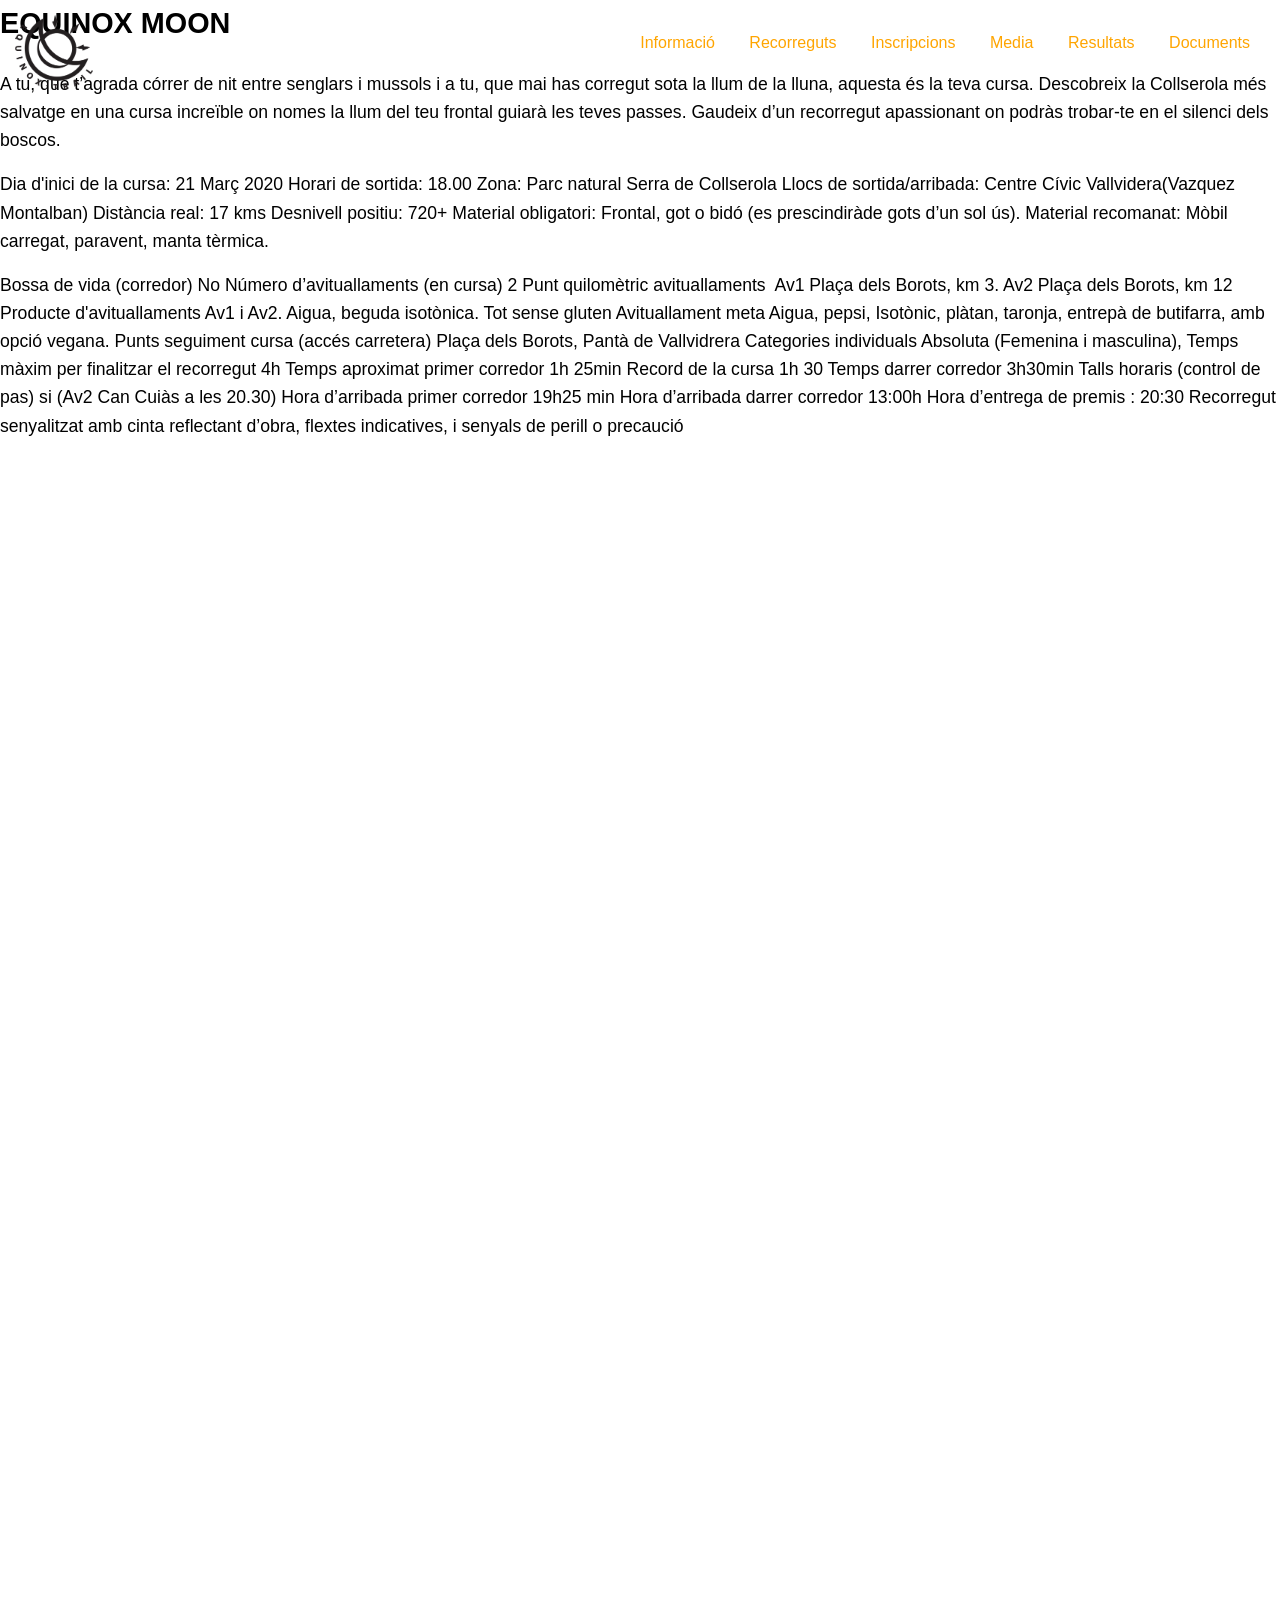
==== league.html @ 8de04f49 "Pagines informació curses" ====
<!DOCTYPE html>
<html lang="es">
<head>
    <meta charset="utf-8" />
    <meta http-equiv="X-UA-Compatible" content="IE=edge">
    <title>League | Equinox Trail</title>
    <meta name="viewport" content="width=device-width, initial-scale=1">
    <link rel="stylesheet" type="text/css" media="screen" href="css/styles.css" />
    <link rel="stylesheet" type="text/css" media="screen" href="css/reet.css" />
    <link rel="shortcut icon" href="img/fav-icon.svg" type="image/svg">
    
</head>
<body>
  <header id="header">
    <div class="container">
      <a href="index.html" title="Ir a la página de inicio"><img src="img/equinox-logo.png" alt="Logo Equinox" class="header__logo floatleft"></a>
      </div>
      <nav class="floatright">
        <ul>
          <li class="header_navmenu_item"><a href="index.html#info" title="info" class="scroll-link" data-id="informacio">Informació</a></li>
          <li class="header_navmenu_item"><a href="index.html#track" title="track" class="scroll-link" data-id="circuits">Recorreguts</a></li>
          <li class="header_navmenu_item"><a href="index.html#inscripcions" title="inscripcions" class="scroll-link" data-id="reglament">Inscripcions</a></li>
          <li class="header_navmenu_item"><a href="index.html#media" title="media" class="scroll-link" data-id="home">Media</a></li>
          <li class="header_navmenu_item"><a href="index.html#resultats" title="resultats" class="scroll-link" data-id="home">Resultats</a></li>
          <li class="header_navmenu_item"><a href="index.html#documents" title="documents" class="scroll-link" data-id="home">Documents</a></li>
        </ul>
      </nav>
  </header>
  <div id="home" class="content">
    <section class="parallax section" id="info-track">
      <h2>EQUINOX MOON</h2>
      <P>A tu, que t’agrada córrer de nit entre senglars i mussols i a tu, que mai has
        corregut sota la llum de la lluna, aquesta és la teva cursa.
        
        Descobreix la Collserola més salvatge en una cursa increïble on nomes la llum
        del teu frontal guiarà les teves passes.
        
        Gaudeix d’un recorregut apassionant on podràs trobar-te en el silenci dels
        boscos.</P>
      <div class="track_img"></div>
      <p>
        Dia d'inici de la cursa: 21 Març 2020
        Horari de sortida: 18.00
        Zona: Parc natural Serra de Collserola
        Llocs de sortida/arribada: Centre Cívic Vallvidera(Vazquez Montalban)
        Distància real: 17 kms
        Desnivell positiu: 720+
        Material obligatori: Frontal, got o bidó (es prescindiràde gots d’un sol ús).
        Material recomanat: Mòbil carregat, paravent, manta tèrmica.
      </p>
      <p>
          Bossa de vida (corredor) No
          Número d’avituallaments (en cursa) 2
          Punt quilomètric avituallaments ​ Av1 Plaça dels Borots, km 3. Av2 Plaça dels Borots, km 12
          Producte d'avituallaments
          Av1 i Av2. Aigua, beguda isotònica. Tot sense gluten
          Avituallament meta Aigua, pepsi, Isotònic, plàtan, taronja, entrepà de butifarra, amb opció vegana. ​
          Punts seguiment cursa (accés carretera) Plaça dels Borots, Pantà de Vallvidrera
          Categories individuals Absoluta (Femenina i masculina),
          Temps màxim per finalitzar el recorregut 4h
          Temps aproximat primer corredor 1h 25min
          Record de la cursa 1h 30
          Temps darrer corredor 3h30min
          Talls horaris (control de pas) si (Av2 Can Cuiàs a les 20.30)
          Hora d’arribada primer corredor 19h25 min
          Hora d’arribada darrer corredor 13:00h
          Hora d’entrega de premis : 20:30
          Recorregut senyalitzat amb cinta reflectant d’obra, flextes indicatives, i senyals de perill o precaució     
      </p>
    </section>
    <section class="section"></section>
  </div>
</body>
---- css/styles.css ----
@import url('https://fonts.googleapis.com/css?family=Lato:400,700');
@import url('https://fonts.googleapis.com/css?family=Merriweather:700');
@font-face {
  font-family: 'Myriad Pro Bold';
  font-style: normal;
  font-weight: normal;
  src: local('Myriad Pro Bold'), url('MYRIADPRO-BOLD.woff') format('woff');
  }

*{
  margin: 0px;
  padding: 0px;
  box-sizing: border-box;
}

html{
  position: relative;
  min-height: 100%;
  scroll-behavior: smooth;
}

body{
  margin-bottom: 175px;
  font: 400 16px/1.6 'Myriad Pro Bold', sans-serif;
}

h1, h2 {
  margin-bottom: 1.5rem;
}

h1 {
  font-size: 2.5rem;
}

h2 {
  font-size: 1.8rem;
}

p {
  font-size: 1.1rem;
  margin-bottom: 1rem;
}

a {
  text-decoration: none;
  color: orange;
  cursor: pointer;
}


.container{
  margin-right: auto;
  margin-left: auto;
  width: 100%;
}

/*HEADERFOOTER*/

header{
  height: 75px;
  position: fixed;
  width: 100%;
  background-color: transparent;
  transition: background-color 0.5s ease-in-out;
  padding-top: 15px;
  padding-bottom: 15px;
  padding-right: 15px;
  padding-left: 15px;
}
.header__logo{
  height: 75px;
}
.opaque{
  background-color: whitesmoke;
  height: 75px;
}
footer{
  height: 90px;
  position: relative;
  width: 100%;
  background-color: #706f6f;
}

footer p{
  text-align: center;
}

.floatright{
  float: right;
}
.floatleft{
  float: left;
}

/*MENU NAV*/
nav ul {
  list-style: none;
  background-color: transparent;
}
nav ul li {
  display: inline-block;
  padding-top: 15px;
  padding-left: 15px;
  padding-right: 15px;
  font-weight: normal;
}

.scroll-link:hover{
  color: #706f6f;
}


body[section="info"] .header_navmenu_item:nth-child(1) a {
  color: #706f6f;
  font-weight: bold;
}

body[section="track"] .header_navmenu_item:nth-child(2) a {
  color: #706f6f;
  font-weight: bold;
}

body[section="inscripcions"] .header_navmenu_item:nth-child(3) a {
  color: #706f6f;
  font-weight: bold;
}

body[section="media"] .header_navmenu_item:nth-child(4) a {
  color: #706f6f;
  font-weight: bold;
}

body[section="resultats"] .header_navmenu_item:nth-child(5) a {
  color: #706f6f;
  font-weight: bold;
}

body[section="documents"] .header_navmenu_item:nth-child(6) a {
  color: #706f6f;
  font-weight: bold;
}


/*NAVEGADOR LATERAL*/
#navlateral{
  z-index: 50;
  width: 33px;
  right: 0px;
  top: 0px;
  bottom: 0px;
  display: flex;
  flex-direction: column;
  justify-content: center;
  /* height: 100px; */ /* si no s'indica un height el seu contingut li dona /*
  /* min-width: 12px; */ /* si té un contingut definit sabem que sempre tindrà amplada i no fa falta definir-li */
  /* min-height: 48px; */ /* si té un contingut definit sabem que sempre tindrà altura i no fa falta definir-li */
  /* justify-self: end; */ /* no se que fa però l'he desactivat i no canvia res */
  /* margin-right: 40px; */ /* no se quina funció té */
  /* align-self: center; */ /* no se que fa però l'he desactivat i no canvia res */
  /* position: absolute; */
  position: fixed; /* Igual que el paralax, al position fixed fa la posició relativa no al document sinó a la fienstra, de forma que pots fer scroll i es manté sempre al mateix lloc*/
  /* grid-area: 1 / 1 / 2 /2; */ /* no se que fa però l'he desactivat i no canvia res */
  /* pointer-events: auto; */ /* És la propietat per defecte, no fa falta declarar-la */
  }
  
  .style_navlateral{
    display: flex;
    -webkit-box-orient: vertical;
    -webkit-box-direction: normal;
    -webkit-box-pack: justify;
    flex-direction: column;
    justify-content: space-between;
    width: 100%;
    justify-self: center;
    /* height: 100%; */
  }
  
  .style_navlateral_item{
    position: relative;
    padding-top: 7px;
  }
  
  .style_navlateral_symbol{
    fill: transparent;
    transition: all 0.2s ease-in-out;
    stroke: white;
    stroke-width: 4px;
    -webkit-box-flex: 0;
    -webkit-filter: drop-shadow( 3px 3px 2px rgba(0, 0, 0, .7));
    filter: drop-shadow( 3px 3px 2px rgba(0, 0, 0, .7));
  }

  nav a:hover circle{
    fill: cyan;
  }
  
  body[section="inici"] .style_navlateral_item:nth-child(1) .style_navlateral_symbol {
    fill: cyan;
  }

  body[section="info"] .style_navlateral_item:nth-child(2) .style_navlateral_symbol {
    fill: cyan;
  }

  body[section="track"] .style_navlateral_item:nth-child(3) .style_navlateral_symbol {
    fill: cyan;
  }

  body[section="inscripcions"] .style_navlateral_item:nth-child(4) .style_navlateral_symbol {
    fill: cyan;
  }

  body[section="media"] .style_navlateral_item:nth-child(5) .style_navlateral_symbol {
    fill: cyan;
  }

  body[section="resultats"] .style_navlateral_item:nth-child(6) .style_navlateral_symbol {
    fill: cyan;
  }

  body[section="documents"] .style_navlateral_item:nth-child(7) .style_navlateral_symbol {
    fill: cyan;
  }


/*SECCIONS*/

.section{
  background-color: #ffffff;
  background-repeat: no-repeat;
  background-size: 100%;
  height: 100%;
}
.parallax{
  background-attachment: fixed;

}
#inici{
  background-image: url("../img/bg-2.jpg");
  height: 750px;
}
#inici h1{
  text-align: center;
  line-height: 750px;
}
#info{
  background-color: aqua;
  height: 1500px;
}
#track{
  background-image: url("..//img/bg-1.jpg");
  height: 500px;
  
}
#inscripcions{
  background-color: wood;
  height: 500px;
}
#media{
  background-color: blueviolet;
  height: 500px
}
#resultats{
  background-color: chartreuse;
  height: 600px;
}
#documents{
  background-color: rgb(116, 39, 146);
  height: 600px;
}




.curses{
  display: flex;
  align-self: center;
  justify-content: center;
  flex-direction: row;
  -webkit-box-direction: normal;
  -webkit-box-orient: horizontal;
}

.btn_info_track{
  background-color: firebrick;  
  cursor: pointer;
  margin: 0px 10px;
  padding: 5px 8px;
  border radius: 5px;
  transition: color 0.5s ease-out 0s;
  color: white;
}


/*ESTILS PÀGINES INFO CURSES*/

#info-track{
  background-image: url("..//img/DSCF1793.jpg");
  height: 1500px;
  text-align: left;
}
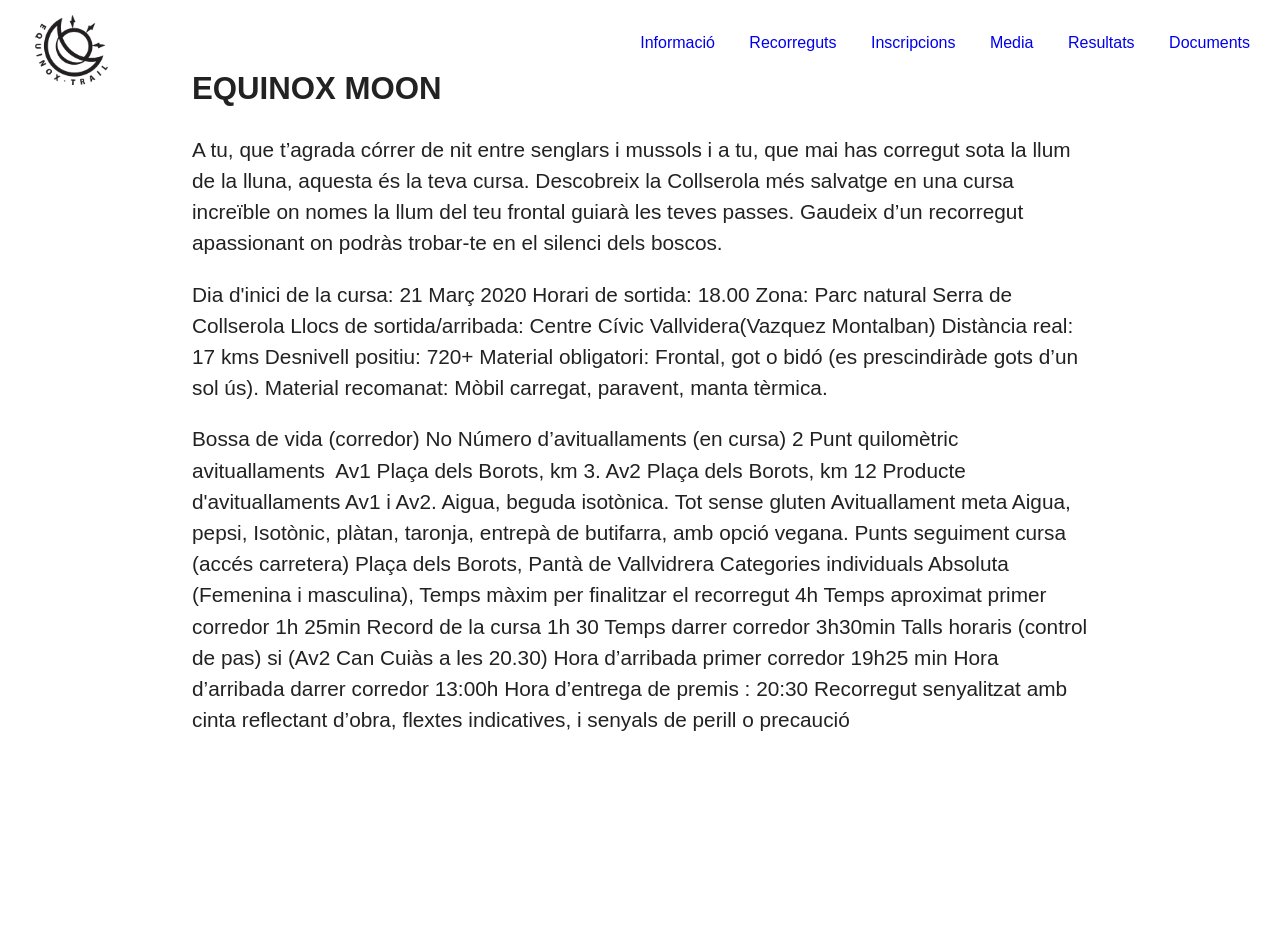
==== commit da9d4cac: "working on race pages layout" ====
--- a/league.html
+++ b/league.html
@@ -5,8 +5,12 @@
     <meta http-equiv="X-UA-Compatible" content="IE=edge">
     <title>League | Equinox Trail</title>
     <meta name="viewport" content="width=device-width, initial-scale=1">
-    <link rel="stylesheet" type="text/css" media="screen" href="css/styles.css" />
-    <link rel="stylesheet" type="text/css" media="screen" href="css/reet.css" />
+    
+    <link rel="stylesheet" type="text/css" media="screen" href="css/reset.css" />
+    <link rel="stylesheet" type="text/css" media="screen" href="css/layout.css" />
+    <link rel="stylesheet" type="text/css" media="screen" href="css/navlateral.css" />
+    <link rel="stylesheet" type="text/css" media="screen" href="css/sections.css" />
+    
     <link rel="shortcut icon" href="img/fav-icon.svg" type="image/svg">
     
 </head>
--- a/css/layout.css
+++ b/css/layout.css
@@ -0,0 +1,179 @@
+@import url('https://fonts.googleapis.com/css?family=Lato:400,700');
+@import url('https://fonts.googleapis.com/css?family=Merriweather:700');
+
+@font-face {
+  font-family: 'Myriad Pro Bold';
+  font-style: normal;
+  font-weight: normal;
+  src: local('Myriad Pro Bold'), url('MYRIADPRO-BOLD.woff') format('woff');
+}
+
+:root {
+  --sun-color: #ffba00;
+  --moon-color: #2d4c77;
+  --font-color: #222222;
+  --primary-color: white;
+  --secondary-color: #2a2c31;
+  --header-height: 100px;
+}
+
+body {
+  font: 400 16px/1.6 'Myriad Pro Bold', sans-serif;
+}
+
+@media (orientation: portrait) {
+  body {
+    font: 400 12px/1.6 'Myriad Pro Bold', sans-serif;
+  }
+}
+
+
+.container {
+  margin-right: auto;
+  margin-left: auto;
+  width: 100%;
+}
+
+/*HEADERFOOTER*/
+
+header {
+  height: var(--header-height);
+  position: fixed;
+  width: 100%;
+  background-color: transparent;
+  transition: background-color 0.3s ease-in-out;
+  padding-top: 15px;
+  padding-bottom: 15px;
+  padding-right: 15px;
+  padding-left: 15px;
+  z-index: 10;
+}
+
+.header__logo {
+  margin-left: 20px;
+  height: 70px;
+}
+
+.opaque {
+  background-color: white;
+  box-shadow: 2px 0px 10px #00000055;
+}
+
+footer {
+  height: 600px;
+  position: relative;
+  width: 100%;
+  background-color: #222222;
+  padding: 5% 15%;
+}
+
+footer p, footer h2 {
+  text-align: center;
+  color: var(--primary-color);
+}
+
+footer h2 {
+  letter-spacing: 0.8em;
+}
+
+footer h2 span {
+  color: var(--sun-color);
+}
+
+footer h2 span:last-child {
+  color: var(--moon-color);
+}
+
+.floatright {
+  float: right;
+}
+
+.floatleft {
+  float: left;
+}
+
+/*MENU NAV*/
+nav ul {
+  list-style: none;
+  background-color: transparent;
+}
+
+nav ul li {
+  display: inline-block;
+  padding-top: 15px;
+  padding-left: 15px;
+  padding-right: 15px;
+  font-weight: normal;
+}
+
+.header__navmenu {
+  display: initial;
+  margin-right: 20px;
+}
+
+.header__navmenu-burger {
+  display: none;
+}
+
+@media (orientation: portrait) {
+  .header__navmenu {
+    display: none;
+  }
+  
+  .header__navmenu-burger {
+    display: initial;
+  } 
+}
+
+@media (max-width: 950px) {
+  .header__navmenu {
+    display: none;
+  }
+  
+  .header__navmenu-burger {
+    display: initial;
+  }
+}
+
+header:not(.opaque) .header__navmenu-item a {
+  text-shadow: 2px 2px 4px #00000055;
+}
+
+.header__navmenu-item a {
+  color: var(--moon-color);
+}
+
+.scroll-link:hover {
+  font-weight: bold;
+}
+
+
+body[section="info"] .header__navmenu-item:nth-child(1) a {
+  color: var(--sun-color);
+  font-weight: bold;
+}
+
+body[section="track"] .header__navmenu-item:nth-child(2) a {
+  color: var(--sun-color);
+  font-weight: bold;
+}
+
+/* body[section="inscripcions"] .header__navmenu-item:nth-child(3) a {
+  color: var(--sun-color);
+  font-weight: bold;
+} */
+
+body[section="media"] .header__navmenu-item:nth-child(3) a {
+  color: var(--sun-color);
+  font-weight: bold;
+}
+
+body[section="resultats"] .header__navmenu-item:nth-child(4) a {
+  color: var(--sun-color);
+  font-weight: bold;
+}
+
+body[section="documents"] .header__navmenu-item:nth-child(5) a {
+  color: var(--sun-color);
+  font-weight: bold;
+}
--- a/css/navlateral.css
+++ b/css/navlateral.css
@@ -0,0 +1,71 @@
+/*NAVEGADOR LATERAL*/
+
+#navlateral {
+    z-index: 50;
+    width: 33px;
+    right: 15px;
+    top: 0px;
+    bottom: 0px;
+    display: flex;
+    flex-direction: column;
+    justify-content: center;
+    position: fixed;
+}
+
+.style_navlateral {
+    display: flex;
+    -webkit-box-orient: vertical;
+    -webkit-box-direction: normal;
+    -webkit-box-pack: justify;
+    flex-direction: column;
+    justify-content: space-between;
+    width: 100%;
+    justify-self: center;
+}
+
+.style_navlateral_item {
+    position: relative;
+    padding-top: 7px;
+}
+
+.style_navlateral_symbol {
+    fill: transparent;
+    transition: all 0.2s ease-in-out;
+    stroke: white;
+    stroke-width: 4px;
+    -webkit-box-flex: 0;
+    -webkit-filter: drop-shadow(3px 3px 2px rgba(0, 0, 0, .7));
+    filter: drop-shadow(3px 3px 2px rgba(0, 0, 0, .7));
+}
+
+nav a:hover circle {
+    fill: var(--sun-color);
+}
+
+body[section="inici"] .style_navlateral_item:nth-child(1) .style_navlateral_symbol {
+    fill: white;
+}
+
+body[section="info"] .style_navlateral_item:nth-child(2) .style_navlateral_symbol {
+    fill: white;
+}
+
+body[section="track"] .style_navlateral_item:nth-child(3) .style_navlateral_symbol {
+    fill: white;
+}
+
+/* body[section="inscripcions"] .style_navlateral_item:nth-child(4) .style_navlateral_symbol {
+    fill: white;
+} */
+
+body[section="media"] .style_navlateral_item:nth-child(4) .style_navlateral_symbol {
+    fill: white;
+}
+
+body[section="resultats"] .style_navlateral_item:nth-child(5) .style_navlateral_symbol {
+    fill: white;
+}
+
+body[section="documents"] .style_navlateral_item:nth-child(6) .style_navlateral_symbol {
+    fill: white;
+}
--- a/css/sections.css
+++ b/css/sections.css
@@ -0,0 +1,362 @@
+/*SECCIONS*/
+
+.section {
+    padding: 5% 15%;
+    background-color: var(--primary-color);
+    background-repeat: no-repeat;
+    background-size: cover;
+    height: 100%;
+    font-size: 1.3em;
+    color: var(--font-color);
+}
+
+.section h3 {
+    margin-bottom: 50px;
+}
+
+.section p {
+    line-height: 1.5em;
+    margin: 20px 0px;
+}
+
+.parallax {
+    background-attachment: fixed;
+
+}
+
+#inici {
+    background-image: url("../img/jumbotron-1.jpg");
+    height: 750px;
+    box-shadow: 0px 0px 30px inset #00000088;
+    display: flex;
+    justify-content: center;
+    align-items: center;
+}
+
+#inici h1 {
+    text-align: center;
+    line-height: 1.5em;
+    color: whitesmoke;
+    text-shadow: 2px 2px 4px #00000055;
+    font-size: 3em;
+    letter-spacing: .7em;
+    font-weight: bolder;
+}
+
+@media (orientation: portrait) {
+    #inici h1 {
+        font-size: 2.5em;
+    }
+}
+
+#inici h1 span {
+    color: var(--sun-color);
+}
+
+#inici h1 span:last-child {
+    color: var(--moon-color);
+}
+
+#info {
+    border-top: 7px solid;
+    color: var(--moon-color);
+}
+
+#info h3 {
+    margin-top: 50px;
+    margin-bottom: 20px;
+}
+
+#track {
+    background-color: var(--secondary-color);
+}
+
+#track h3 {
+    color: var(--sun-color);
+}
+
+#track p {
+    color: var(--primary-color);
+}
+
+/* #inscripcions {
+    background-image: url("..//img/jumbotron-2.jpg");
+    color: var(--primary-color);
+    height: 500px;
+} */
+
+#media {
+    color: var(--primary-color);
+    background-image: url(../img/jumbotron-2.jpg);
+}
+
+#media .media__iframe-wrapper {
+    width: 100%;
+    display: flex;
+    justify-content: center;
+}
+
+#media p {
+    width: 100%;
+    text-align: center;
+}
+
+#media p a {
+    color : var(--primary-color);
+}
+
+#media p a:hover {
+    text-decoration: underline;
+}
+
+#resultats {
+    background-image: url(../img/jumbotron-3.jpg);
+    color: var(--font-color);
+}
+
+#resultats .results__bottom {
+    padding-top: 20px;
+}
+
+#resultats .results__bottom-wrapper {
+    display: flex;
+    justify-content: center;
+    align-items: center;
+    flex-direction: column;
+}
+
+#resultats .results__bottom-wrapper p {
+    margin: 0;
+    font-size: 0.9em;
+    opacity: .9;
+}
+
+#resultats .results__bottom-image {
+    background-size: contain;
+    background-repeat: no-repeat;
+    background-position: center;
+    background-image: url(../img/km0__logo--long--black.svg);
+    width: 100%;
+    height: 50px;
+}
+
+#documents {
+    padding-bottom: 10%;
+}
+
+#documents li {
+    text-align: center;
+}
+
+#documents a {
+    line-height: 25px;
+    color: var(--font-color);
+    position: relative;
+}
+
+#documents a:before {
+    content: "·";
+    position: absolute;
+    top: 0px;
+    left: -25px;
+    width: 25px;
+    height: 25px;
+    font-size: 25px;
+    font-weight: bold;
+    font-family: 'Myriad Pro Bold', sans-serif;
+}
+
+#documents a:hover {
+    text-decoration: underline;
+}
+
+.results__curses,
+.track__curses {
+    display: flex;
+    align-self: center;
+    justify-content: center;
+    flex-direction: row;
+    -webkit-box-direction: normal;
+    -webkit-box-orient: horizontal;
+}
+
+.results__button-wrapper,
+.track__button-wrapper {
+    flex: 1;
+    padding: 30px 3% 0px;
+}
+
+.results__button-wrapper {
+    height: 300px;
+}
+
+@media (orientation: portrait) {
+    .results__button-wrapper {
+        height: 200px;
+    }
+}
+
+.track__button-wrapper {
+    height: 520px;
+}
+
+@media (orientation: portrait) {
+    .track__button-wrapper {
+        height: 350px;
+    }
+}
+
+@media (max-width: 600px) {
+    .track__button-wrapper {
+        height: 250px;
+    }
+}
+
+.results__info-btn,
+.track__info-btn {
+    height: 100%;
+    width: 100%;
+    padding: 20px 8px 40px;
+    border: 1px solid;
+    border-color: var(--secondary-color);
+    border-radius: 5px;
+    transition: border-color 0.3s ease-out, background-color 0.3s ease-in-out;
+    color: white;
+    display: block;
+}
+
+.results__info-btn {
+    border-color: #ffffff00;
+    color: var(--font-color);
+}
+
+.is-phone .track__info-btn,
+.track__info-btn:hover {
+    border-color: var(--sun-color);
+    box-shadow: 0px 0px 10px #ffffff22;
+}
+
+.is-phone .results__info-btn,
+.results__info-btn:hover {
+    /* border-color: var(--font-color); */
+    box-shadow: 0px 0px 10px #00000022;
+    background-color: #ffffff88;
+}
+
+.is-phone .results__info-btn .results__box,
+.results__info-btn:hover .results__box,
+.is-phone .track__info-btn .track__box,
+.track__info-btn:hover .track__box {
+    opacity: 1;
+}
+
+
+.is-phone .results__info-btn .results__box-body,
+.results__info-btn:hover .results__box-body,
+.is-phone .track__info-btn .track__box-body,
+.track__info-btn:hover .track__box-body {
+    background-size: 50%;
+}
+
+.results__box-title,
+.track__box-title {
+    text-align: center;
+    text-transform: uppercase;
+    height: 40px;
+}
+
+@media (orientation: portrait) {
+    .results__box-title,
+    .track__box-title {
+        height: 30px;
+    }
+}
+
+.results__box,
+.track__box {
+    height: 100%;
+    width: 100%;
+    opacity: .6;
+    transition: opacity 0.3s ease-in-out
+}
+
+.results__box-body,
+.track__box-body {
+    height: calc(100% - 80px);
+    width: 100%;
+    text-align: center;
+    background-size: 45%;
+    background-repeat: no-repeat;
+    background-position-x: 50%;
+    background-position-y: 75%;
+    transition: background-size 0.3s ease-in-out;
+}
+
+@media (orientation: portrait) {
+    .track__box-body {
+        height: calc(100% - 70px);
+    }
+}
+
+/* @media (max-width: 600px) {
+    
+} */
+
+.results__box-body {
+    height: calc(100% - 40px);
+}
+
+.track__box-body p {
+    font-size: 0.7em;
+    margin: 0;
+}
+
+.track__box-body p:first-child span {
+    margin-left: 5px;
+}
+
+.moon .results__box-body,
+.moon .track__box-body {
+    background-image: url(../img/equinox-logo__moon.png);
+}
+
+.sun .results__box-body,
+.sun .track__box-body {
+    background-image: url(../img/equinox-logo__sun.png);
+}
+
+.league .results__box-body,
+.league .track__box-body {
+    background-image: url(../img/equinox-logo__league.png);
+}
+
+.track__box-footer {
+    display: flex;
+    justify-content: center;
+}
+
+@media (orientation: portrait) {
+    .results__info-btn,
+    .track__info-btn {
+        padding-bottom: 20px;
+    }
+
+    .track__box .btn,
+    .results__box .btn {
+        font-size: 0.6em;
+        padding: 0.5em 1.5em 0.6em;
+    }
+}
+
+@media (max-width: 600px) {
+    .results__info-btn,
+    .track__info-btn {
+        padding-bottom: 10px;
+    }
+
+    .track__box .btn,
+    .results__box .btn {
+        font-size: 0.45em;
+        padding: 0.4em 1em 0.5em;
+    }
+}
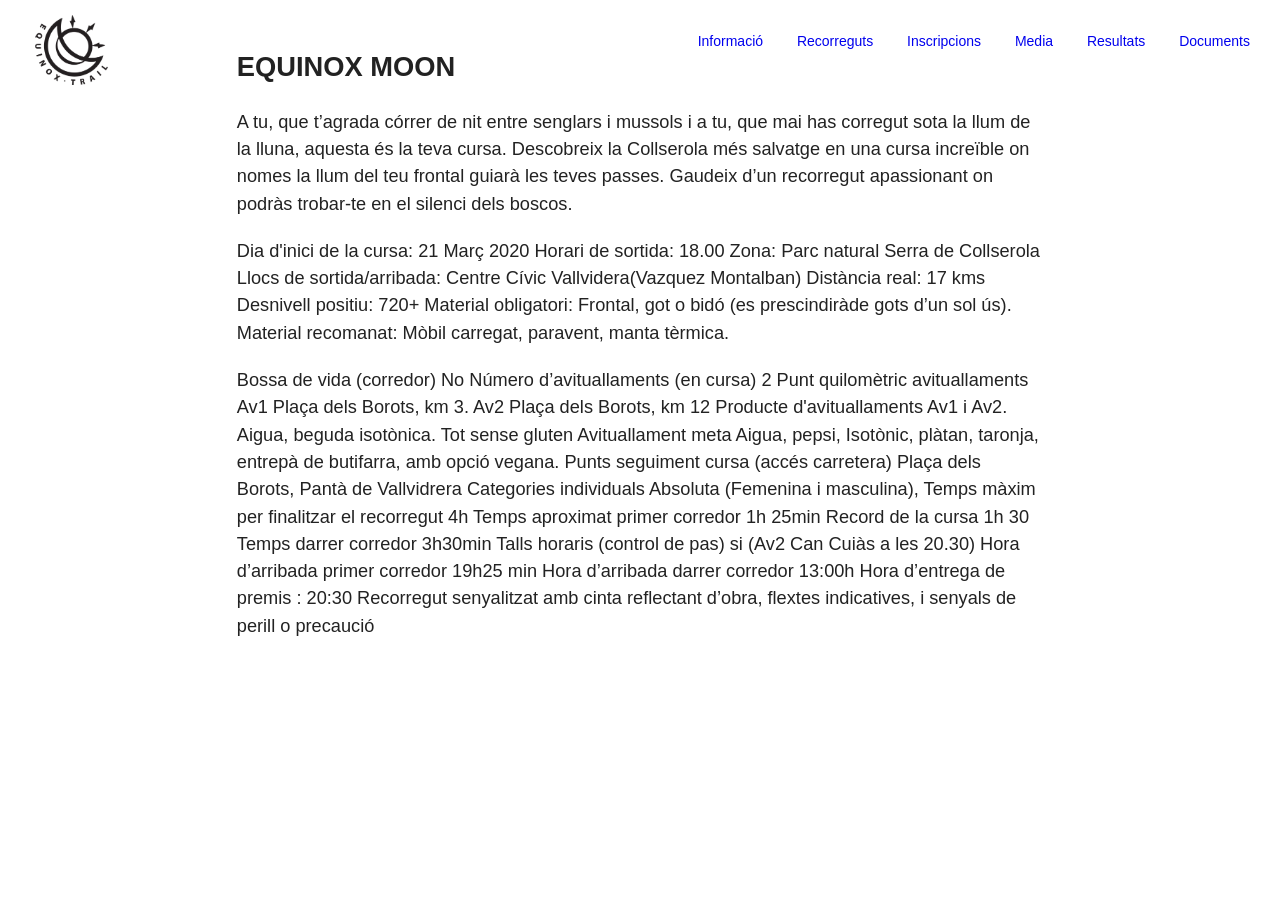
==== commit a04c592b: "introduce sun and moon pages content" ====
--- a/league.html
+++ b/league.html
@@ -8,6 +8,7 @@
     
     <link rel="stylesheet" type="text/css" media="screen" href="css/reset.css" />
     <link rel="stylesheet" type="text/css" media="screen" href="css/layout.css" />
+    <link rel="stylesheet" type="text/css" media="screen" href="css/navmenu.css" />
     <link rel="stylesheet" type="text/css" media="screen" href="css/navlateral.css" />
     <link rel="stylesheet" type="text/css" media="screen" href="css/sections.css" />
     
--- a/css/layout.css
+++ b/css/layout.css
@@ -18,7 +18,7 @@
 }
 
 body {
-  font: 400 16px/1.6 'Myriad Pro Bold', sans-serif;
+  font: 400 14px/1.6 'Myriad Pro Bold', sans-serif;
 }
 
 @media (orientation: portrait) {
@@ -59,12 +59,22 @@
   box-shadow: 2px 0px 10px #00000055;
 }
 
+@media screen and (max-width: 600px) {
+  header {
+    height: 70px;
+  }
+
+  .header__logo {
+    height: 40px;
+  }
+}
+
 footer {
   height: 600px;
   position: relative;
   width: 100%;
   background-color: #222222;
-  padding: 5% 15%;
+  padding: 5vh 15vw;
 }
 
 footer p, footer h2 {
@@ -104,76 +114,4 @@
   padding-left: 15px;
   padding-right: 15px;
   font-weight: normal;
-}
-
-.header__navmenu {
-  display: initial;
-  margin-right: 20px;
-}
-
-.header__navmenu-burger {
-  display: none;
-}
-
-@media (orientation: portrait) {
-  .header__navmenu {
-    display: none;
-  }
-  
-  .header__navmenu-burger {
-    display: initial;
-  } 
-}
-
-@media (max-width: 950px) {
-  .header__navmenu {
-    display: none;
-  }
-  
-  .header__navmenu-burger {
-    display: initial;
-  }
-}
-
-header:not(.opaque) .header__navmenu-item a {
-  text-shadow: 2px 2px 4px #00000055;
-}
-
-.header__navmenu-item a {
-  color: var(--moon-color);
-}
-
-.scroll-link:hover {
-  font-weight: bold;
-}
-
-
-body[section="info"] .header__navmenu-item:nth-child(1) a {
-  color: var(--sun-color);
-  font-weight: bold;
-}
-
-body[section="track"] .header__navmenu-item:nth-child(2) a {
-  color: var(--sun-color);
-  font-weight: bold;
-}
-
-/* body[section="inscripcions"] .header__navmenu-item:nth-child(3) a {
-  color: var(--sun-color);
-  font-weight: bold;
-} */
-
-body[section="media"] .header__navmenu-item:nth-child(3) a {
-  color: var(--sun-color);
-  font-weight: bold;
-}
-
-body[section="resultats"] .header__navmenu-item:nth-child(4) a {
-  color: var(--sun-color);
-  font-weight: bold;
-}
-
-body[section="documents"] .header__navmenu-item:nth-child(5) a {
-  color: var(--sun-color);
-  font-weight: bold;
 }
--- a/css/navmenu.css
+++ b/css/navmenu.css
@@ -0,0 +1,161 @@
+.navmenu {
+    display: initial;
+    margin-right: 20px;
+}
+
+.navmenu-burger {
+    display: none;
+    height: 70px;
+    width: 70px;
+    position: relative;
+    margin: 0px 10px;
+}
+
+@media (max-width: 600px) {
+    .navmenu-burger {
+        margin: 0px;
+        height: 40px;
+        width: 40px;
+    }
+}
+
+.navmenu-burger__icon {
+    background-size: contain;
+    background-repeat: no-repeat;
+    background-position: center;
+    background-image: url(../img/burger-icon.svg);
+    transition: transform 0.5s;
+    width: 100%;
+    height: 100%;
+}
+
+.opaque .navmenu-burger__icon {
+    background-image: url(../img/burger-icon--blue.svg);
+}
+
+.navmenu-burger.open .navmenu-burger__icon {
+    transform: rotate(90deg);
+}
+
+@media (orientation: portrait) {
+    .navmenu {
+        display: none;
+    }
+
+    .navmenu-burger {
+        display: block;
+    }
+}
+
+@media (max-width: 950px) {
+    .navmenu {
+        display: none;
+    }
+
+    .navmenu-burger {
+        display: block;
+    }
+}
+
+header:not(.opaque) .header__navmenu-item a {
+    text-shadow: 2px 2px 4px #00000055;
+}
+
+/* .navmenu-burger.open .header__navmenu-burger {
+    display: block;
+  } */
+
+.header__navmenu-burger {
+    display: block;
+    position: absolute;
+    right: 35px;
+    top: 35px;
+    background-color: white;
+    visibility: hidden;
+    padding: 10px 20px;
+    box-shadow: 2px 2px 5px #00000055;
+}
+
+.navmenu-burger.open .header__navmenu-burger {
+    visibility: visible;
+}
+
+@media (max-width: 600px) {
+    .header__navmenu-burger {
+        right: 25px;
+        top: 25px;
+    }
+}
+
+.header__navmenu-burger-item {
+    padding: 0px;
+    height: 0px;
+    line-height: 0px;
+    font-size: 0px;
+    transition: height 0.5s, line-height 0.5s, font-size 0.5s;
+    width: 150px;
+    text-align: right;
+}
+
+.header__navmenu-burger-item:not(:first-child) {
+    border-top: .5px solid;
+}
+
+.navmenu-burger.open .header__navmenu-burger-item {
+    height: 40px;
+    line-height: 40px;
+    font-size: 1rem;
+}
+
+.header__navmenu-burger-item,
+.header__navmenu-item {
+    line-height: 50px;
+    font-size: 1rem;
+    padding: 10px 15px;
+}
+
+.header__navmenu-burger-item a,
+.header__navmenu-item a {
+    color: var(--moon-color);
+}
+
+.scroll-link:hover {
+    font-weight: bold;
+}
+
+
+body[section="info"] .header__navmenu-burger-item:nth-child(1) a,
+body[section="info"] .header__navmenu-item:nth-child(1) a {
+    color: var(--sun-color);
+    font-weight: bold;
+}
+
+body[section="track"] .header__navmenu-burger-item:nth-child(2) a,
+body[section="track"] .header__navmenu-item:nth-child(2) a {
+    color: var(--sun-color);
+    font-weight: bold;
+}
+
+/*body[section="inscripcions"] .header__navmenu-burger-item:nth-child(3) a, 
+  body[section="inscripcions"] .header__navmenu-item:nth-child(3) a {
+    color: var(--sun-color);
+    font-weight: bold;
+  } */
+
+body[section="media"] .header__navmenu-burger-item:nth-child(3) a,
+body[section="media"] .header__navmenu-item:nth-child(3) a {
+    color: var(--sun-color);
+    font-weight: bold;
+}
+
+body[section="resultats"] .header__navmenu-burger-item:nth-child(4) a,
+body[section="resultats"] .header__navmenu-item:nth-child(4) a {
+    color: var(--sun-color);
+    font-weight: bold;
+}
+
+body[section="documents"] .header__navmenu-burger-item:nth-child(5) a,
+body[section="documents"] .header__navmenu-item:nth-child(5) a {
+    color: var(--sun-color);
+    font-weight: bold;
+}
--- a/css/navlateral.css
+++ b/css/navlateral.css
@@ -2,8 +2,9 @@
 
 #navlateral {
     z-index: 50;
-    width: 33px;
-    right: 15px;
+    margin: 100px 0px;
+    width: 25px;
+    right: 0px;
     top: 0px;
     bottom: 0px;
     display: flex;
@@ -25,6 +26,7 @@
 
 .style_navlateral_item {
     position: relative;
+    padding: 0px;
     padding-top: 7px;
 }
 
--- a/css/sections.css
+++ b/css/sections.css
@@ -1,7 +1,7 @@
 /*SECCIONS*/
 
 .section {
-    padding: 5% 15%;
+    padding: 5vh 5vw;
     background-color: var(--primary-color);
     background-repeat: no-repeat;
     background-size: cover;
@@ -10,23 +10,63 @@
     color: var(--font-color);
 }
 
+.section p,
+.section h3,
+.section h2,
+.section h1,
+.section ul,
+.section ol {
+    margin-left: 15%;
+    margin-right: 15%;
+}
+
 .section h3 {
     margin-bottom: 50px;
 }
 
 .section p {
     line-height: 1.5em;
-    margin: 20px 0px;
+    margin-top: 20px;
+    margin-bottom: 20px;
+}
+
+@media (max-width: 600px) {
+    .section {
+        padding: 10vh 5vw;
+    }
+
+    .section p,
+    .section h3,
+    .section h2,
+    .section h1,
+    .section ul,
+    .section ol {
+        margin-left: 10%;
+        margin-right: 10%;
+    }
+
+    .section h3 {
+        margin-bottom: 20px;
+    }
 }
 
 .parallax {
     background-attachment: fixed;
-
+    background-position: center;
+}
+
+.parallax.left {
+    background-position: left;
+}
+
+.parallax.right {
+    background-position: right;
 }
 
 #inici {
     background-image: url("../img/jumbotron-1.jpg");
     height: 750px;
+    max-height: 90vh;
     box-shadow: 0px 0px 30px inset #00000088;
     display: flex;
     justify-content: center;
@@ -49,6 +89,12 @@
     }
 }
 
+@media (max-width: 600px) {
+    #inici h1 {
+        font-size: 2em;
+    }
+}
+
 #inici h1 span {
     color: var(--sun-color);
 }
@@ -97,7 +143,6 @@
 }
 
 #media p {
-    width: 100%;
     text-align: center;
 }
 
@@ -138,6 +183,16 @@
     background-image: url(../img/km0__logo--long--black.svg);
     width: 100%;
     height: 50px;
+}
+
+@media screen and (max-width: 600px) {
+    #resultats .results__bottom-wrapper p {
+        font-size: 0.8em;
+    }
+
+    #resultats .results__bottom-image {
+        height: 35px;
+    }   
 }
 
 #documents {
@@ -178,37 +233,55 @@
     flex-direction: row;
     -webkit-box-direction: normal;
     -webkit-box-orient: horizontal;
+    padding: 0px 3%;
+}
+
+@media (orientation: portrait) {
+    .results__curses,
+    .track__curses {
+        padding: 0px;
+    }   
+}
+
+@media (max-width: 600px) {
+    .results__curses,
+    .track__curses {
+        padding: 0px;
+    }   
 }
 
 .results__button-wrapper,
 .track__button-wrapper {
     flex: 1;
-    padding: 30px 3% 0px;
+    padding: 30px 5% 0px;
 }
 
 .results__button-wrapper {
     height: 300px;
 }
 
+.track__button-wrapper {
+    height: 520px;
+}
+
 @media (orientation: portrait) {
     .results__button-wrapper {
         height: 200px;
     }
-}
-
-.track__button-wrapper {
-    height: 520px;
-}
-
-@media (orientation: portrait) {
+
     .track__button-wrapper {
         height: 350px;
     }
 }
 
 @media (max-width: 600px) {
+    .track__button-wrapper,
+    .results__button-wrapper {
+        padding: 30px 3% 0px;
+    }
+
     .track__button-wrapper {
-        height: 250px;
+        height: 275px;
     }
 }
 
